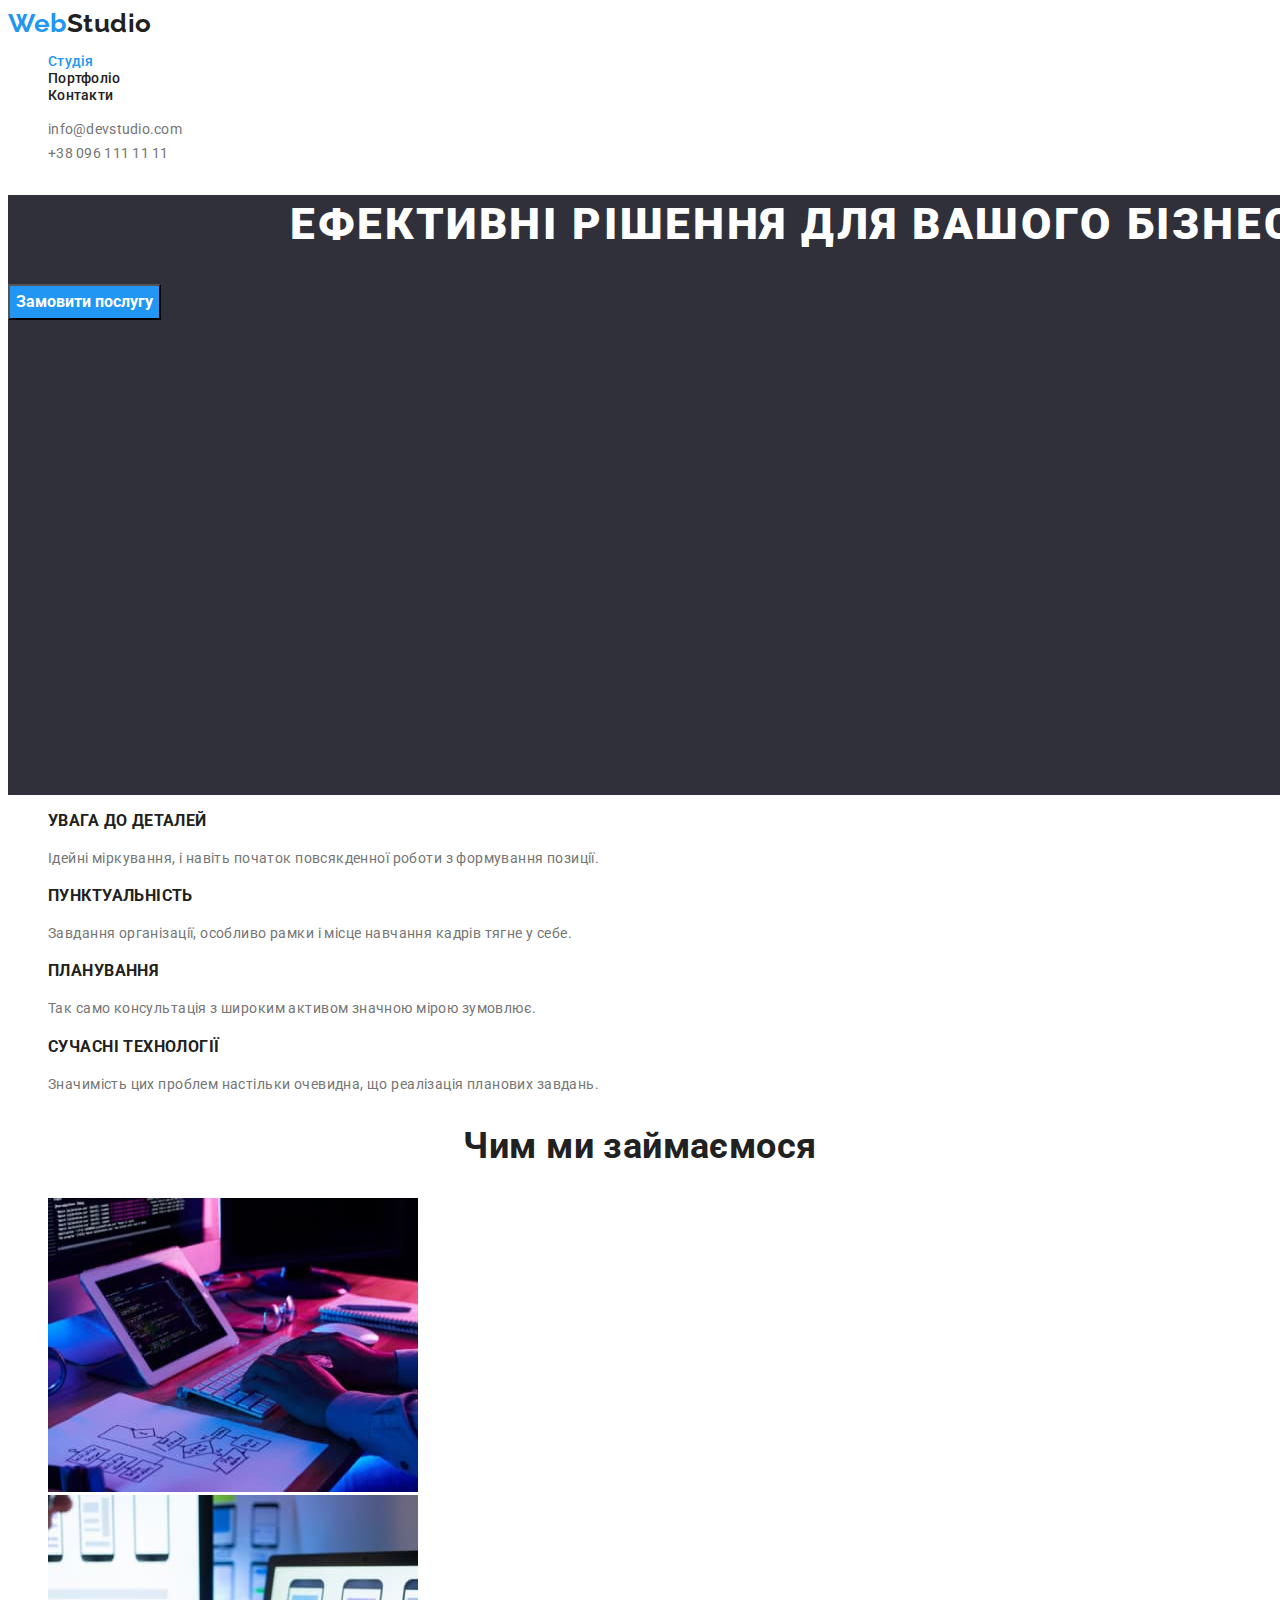
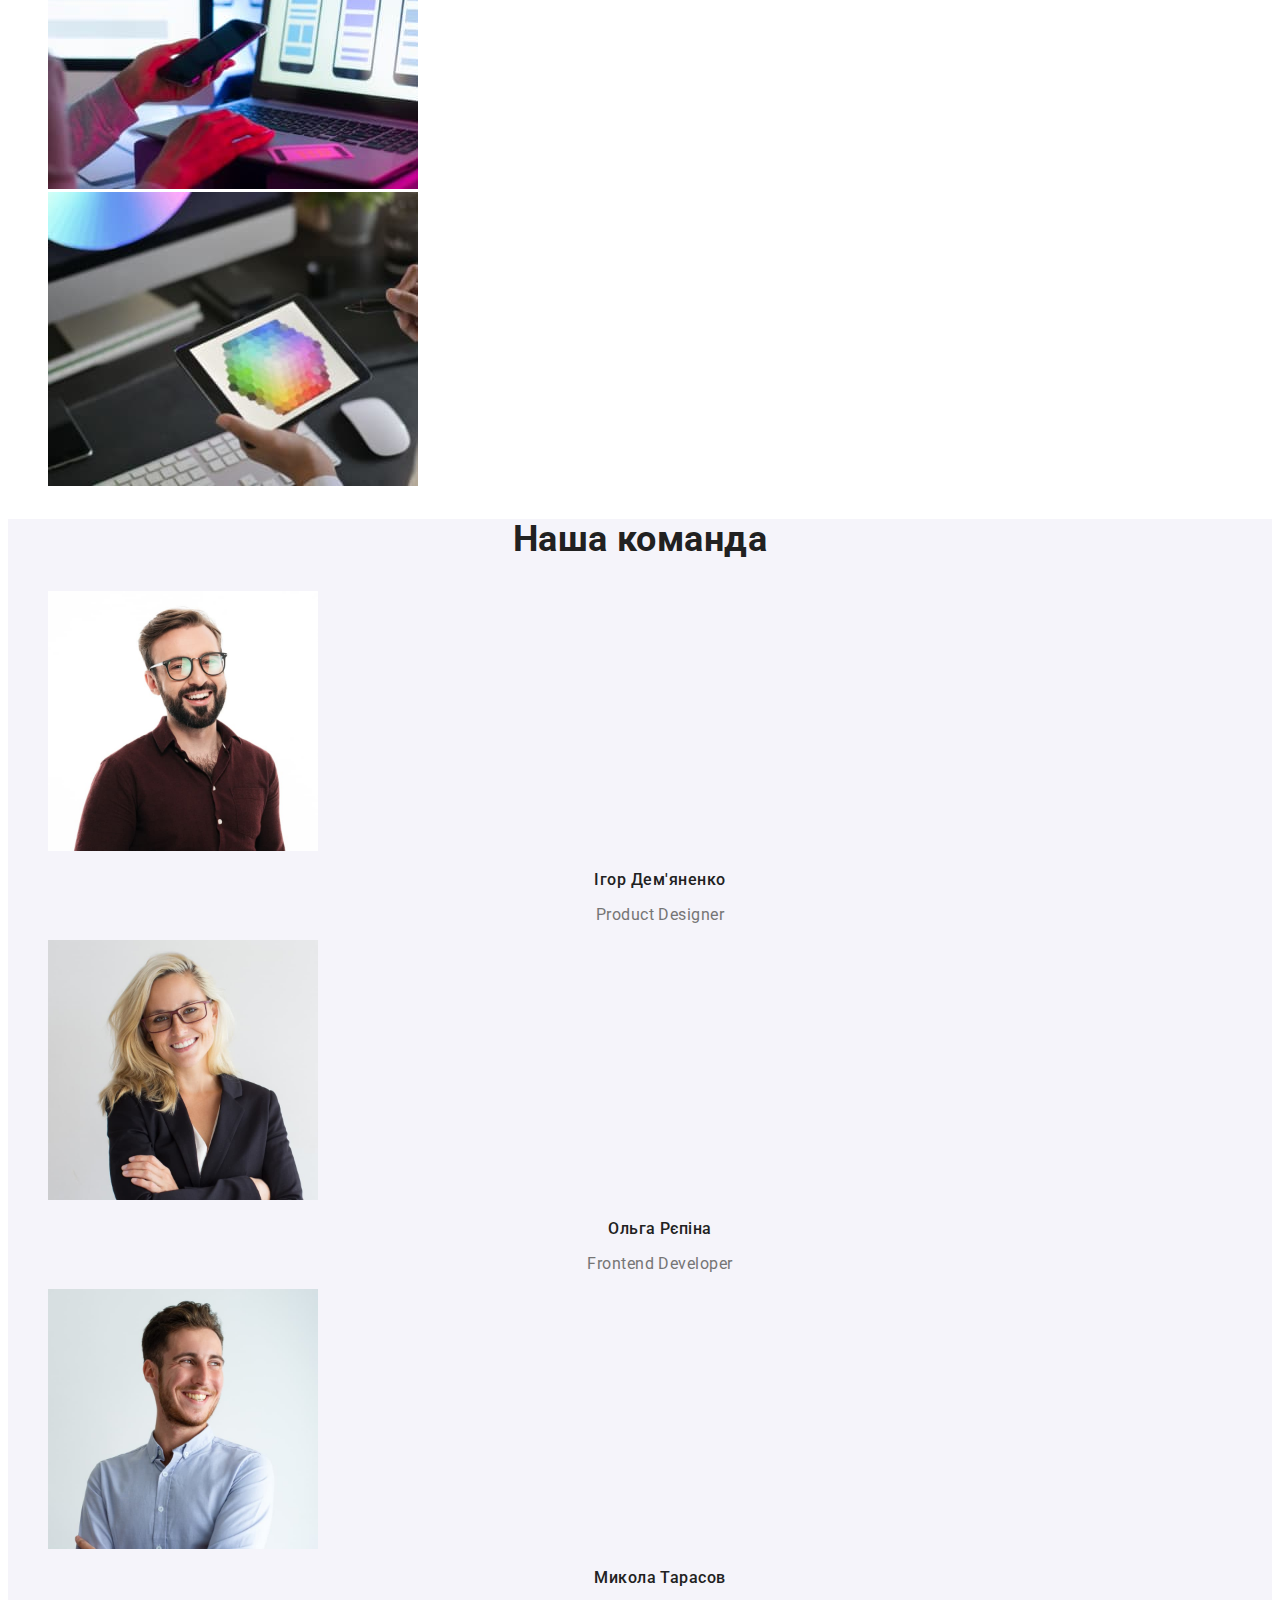
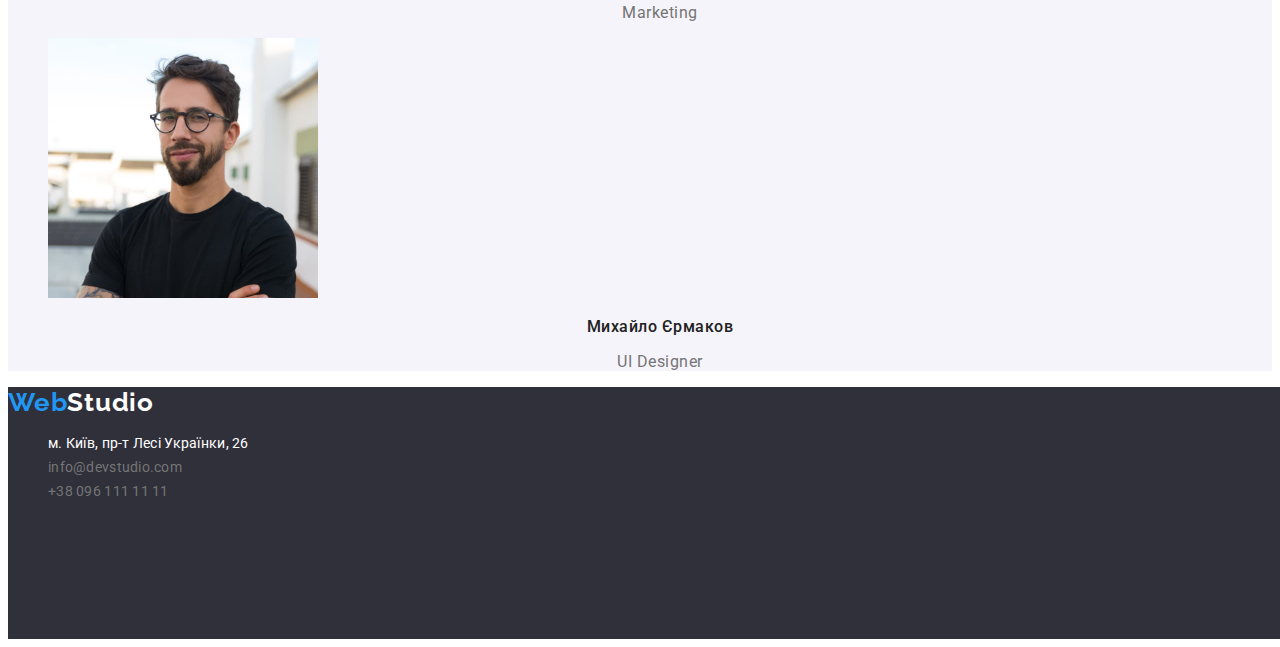
==== index.html @ fdcb99ba "Initial commit" ====
<!DOCTYPE html>
<html lang="uk">
	<head>
		<meta charset="UTF-8" >
		<meta http-equiv="X-UA-Compatible" content="IE=edge">
		<meta name="viewport" content="width=device-width, initial-scale=1.0">
		<link rel="preconnect" href="https://fonts.googleapis.com">
		<link rel="preconnect" href="https://fonts.gstatic.com" crossorigin>
		<link href="https://fonts.googleapis.com/css2?family=Raleway:wght@700&family=Roboto:wght@400;500;700;900&display=swap" rel="stylesheet">
		<title>Web-Studio</title>
		<link rel="stylesheet" href="css/styles.css" >
	</head>
	<body>
		<!--Шапка-->
		<header class="head">
			<a class="logo-head link" href="">
				<span class="web">Web</span>Studio
			</a>
			<nav>
				<ul class="list">
					<li><a class="link current" href="">Студія</a></li>
					<li><a class="link" target="_blank" href="./portfolio.html">Портфоліо</a></li>
					<li><a class="link" href="">Контакти</a></li>
				</ul>
			</nav>
			<ul class="contacts list">
				<li><a class="contact link" href="mailto:info@devstudio.com">info@devstudio.com</a></li>
				<li><a class="contact link" href="tel:+380961111111">+38 096 111 11 11</a></li>
			</ul>
		</header>

		<main>
			<section class="slogan">
				<h1 class="slogan-title">Ефективні рішення для вашого бізнесу</h1>
				<button class="button" type="button">Замовити послугу</button>
			</section>

			<section class="section">
				<h2 hidden>Характеристика нашої роботи</h2>
				<ul class="list">
					<li>
						<h3 class="section-title characteristic">УВАГА ДО ДЕТАЛЕЙ</h3>
						<p class="paragraph">Ідейні міркування, і навіть початок повсякденної роботи з формування позиції.</p>
					</li>
					<li>
						<h3 class="section-title characteristic">ПУНКТУАЛЬНІСТЬ</h3>
						<p class="paragraph">Завдання організації, особливо рамки і місце навчання кадрів тягне у себе.</p>
					</li>
					<li>
						<h3 class="section-title characteristic">ПЛАНУВАННЯ</h3>
						<p class="paragraph">Так само консультація з широким активом значною мірою зумовлює.</p>
					</li>
					<li>
						<h3 class="section-title characteristic">СУЧАСНІ ТЕХНОЛОГІЇ</h3>
						<p class="paragraph">Значимість цих проблем настільки очевидна, що реалізація планових завдань.</p>
					</li>
				</ul>
			</section>

			<section class="section">
				<h2 class="section-title do">Чим ми займаємося</h2>
				<ul class="activity-pic list">
					<li><img src="img/activity1.jpg" alt="algorithm" width="370" height="294"></li>
					<li><img src="img/activity2.jpg" alt="cooperation" width="370" height="294"></li>
					<li><img src="img/activity3.jpg" alt="design" width="370" height="294"></li>
				</ul>
			</section>

			<section class="section comand">
				<h2 class="section-title do">Наша команда</h2>
				<ul class="list">
					<li>
						<img src="./img/team1.jpg" alt="Фото працівника1" width="270" height="260">
						<h3 class="section-title name">Ігор Дем'яненко</h3>
						<p class="work" lang="en">Product Designer</p>
					</li>
					<li>
						<img src="./img/team2.jpg" alt="Фото працівника2" width="270" height="260">
						<h3 class="section-title name">Ольга Рєпіна</h3>
						<p class="work" lang="en">Frontend Developer</p>
					</li>
					<li>
						<img src="./img/team3.jpg" alt="Фото працівника3" width="270" height="260">
						<h3 class="section-title name">Микола Тарасов</h3>
						<p class="work" lang="en">Marketing</p>
					</li>
					<li>
						<img src="./img/team4.jpg" alt="Фото працівника4" width="270" height="260">
						<h3 class="section-title name">Михайло Єрмаков</h3>
						<p class="work" lang="en">UI Designer</p>
					</li>
				</ul>
			</section>
		</main>

		<footer class="footer">
			<a class="footer-logo link" href="">
				<span class="web">Web</span><span class="studio">Studio</span>
			</a>
			<address class="address" >
				<ul class="list">
					<li>
						<a class="maps link" target="_blank" rel="noopener noreferrer" href="https://goo.gl/maps/65PzK32d4VQXNa8F9">
							м. Київ, пр-т Лесі Українки, 26
						</a>
					</li>
					<li><a class="contact link" href="mailto:info@devstudio.com">info@devstudio.com</a></li>
					<li><a class="contact link" href="tel:+380961111111">+38 096 111 11 11</a></li>
				</ul>
			</address>
		</footer>
	</body>
</html>
---- css/styles.css ----
:root {
	--primary-text-color: #757575;
	--title-text-color: #212121;
	--link-color: #2196f3;
	--primary-bg-color: #ffffff;
	--secondary-bg-color: #2f303a;
	--third-bg-color: #f5f4fa;
	--logo-color: #000000;
}

body {
	background: var(-primary-bg-color);
	color: var(--primary-text-color);
	font-family: "Roboto", sans-serif;
	font-size: 14px;
	letter-spacing: 0.03em;

}

.list {
	list-style: none;
}
.link {
	text-decoration: none;
}

/* ----------ШАПКА------------ */
/* Логотип */
.logo-head.link,
.footer-logo.link {font-family: "Raleway";
	font-weight: 700;
	font-size: 26px;
	line-height: 1.19;
}

.logo-head {
	color: var(--logo-color);
}

.web {
	color: var(--link-color);
}

/* Навігація */
.link {
	font-weight: 500;
	line-height: 1.14;
	letter-spacing: 0.02em;
	color: var(--title-text-color);
}

.link:hover,
.link:focus {
	color: var(--link-color);
}
.current {
	color: var(--link-color);
}

/* Контакти */
.contact.link {
	font-weight: 500;
	line-height: 1.14;
	letter-spacing: 0.02em;
	color: var(--primary-text-color);}


.head .contact:hover,
.head .contact:focus {
	color: var(--link-color);
}

/* -------------ТІЛО------------ */
/* Слоган*/

.slogan {
	background-color: var(--secondary-bg-color);
	width: 1600px;
	height: 600px;
}

.slogan-title {
	font-weight: 900;
	font-size: 44px;
	line-height: 1.36;
	text-align: center;
	letter-spacing: 0.06em;
	text-transform: uppercase;
	color: var(--primary-bg-color);
}

.button {
	font-family: "Roboto";
	font-weight: 700;
	font-size: 16px;
	line-height: 1.87;
	color: var(--primary-bg-color);
	background: var(--link-color);
}

/* Характеристика нашої роботи */

.section-title {
	color: var(--title-text-color);
}
.section-title.characteristic {
	line-height: 1.14;
	text-transform: uppercase;
}

.paragraph {
	line-height: 1.71;
}

/* Чим ми займаємося */
.section-title.do {
	font-size: 36px;
	line-height: 1.16;
	text-align: center;
}

/* Наша команда */

.section.comand {
	background-color: var(--third-bg-color);
}

.section-title.name {
	font-weight: 500;
	font-size: 16px;
	line-height: 1.19;
	text-align: center;
	letter-spacing: 0.03em;
}

/* ----------ПІДВАЛ-----------*/

.footer-logo.link {
	font-weight: 700;
	font-size: 26px;
	line-height: 1.19;
	letter-spacing: 0.03em;
}

.studio {
	color: var(--primary-bg-color);
}

.work {
	font-size: 16px;
	line-height: 1.19;
	text-align: center;
	letter-spacing: 0.03em;
}

.footer {
	width: 1600px;
	height: 252px;
	left: 0px;
	top: 2094px;
	background: var(--secondary-bg-color);
}

.maps.link,
.contact.link {
	line-height: 1.71;
	font-style: normal;
	font-weight: normal;
}	

.maps.link {color: var(--primary-bg-color);
}


/*  ----....-----ПОРТФОЛІО-----....-----*/

/* Кнопки*/
.button-list {
	font-family: "Roboto";
	font-weight: 500;
	font-size: 16px;
	line-height: 1.62;
	text-align: center;
	background: var(--third-bg-color);
	color: var(title-text-color);
}

.button-list:focus,
.button-list:hover,
.button-list:active {
	color: var(--primary-bg-color);
	background: var(--link-color);
}

/* Проекти */
.work-name {
	font-size: 18px;
	line-height: 2;
	letter-spacing: 0.06em;
	color: var(--title-text-color);
}

.job {
	font-size: 16px;
	line-height: 1.9;
}
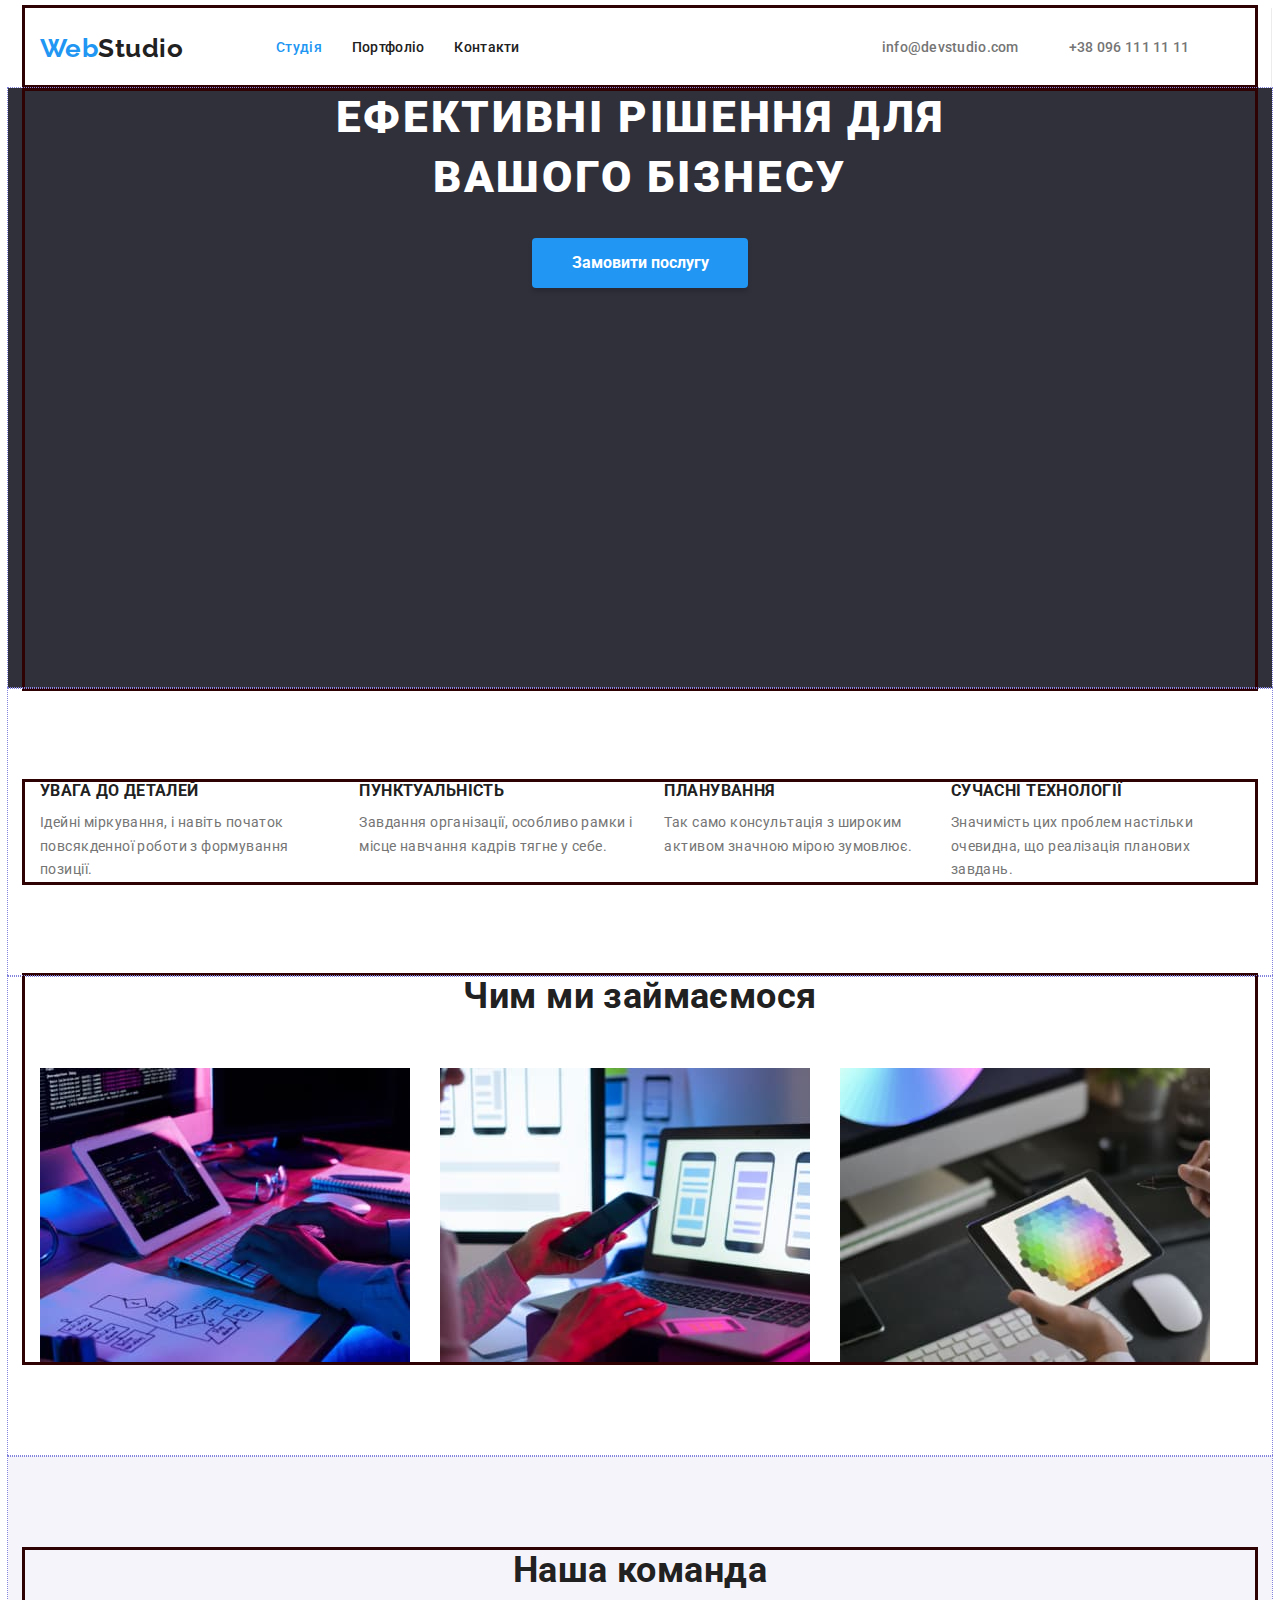
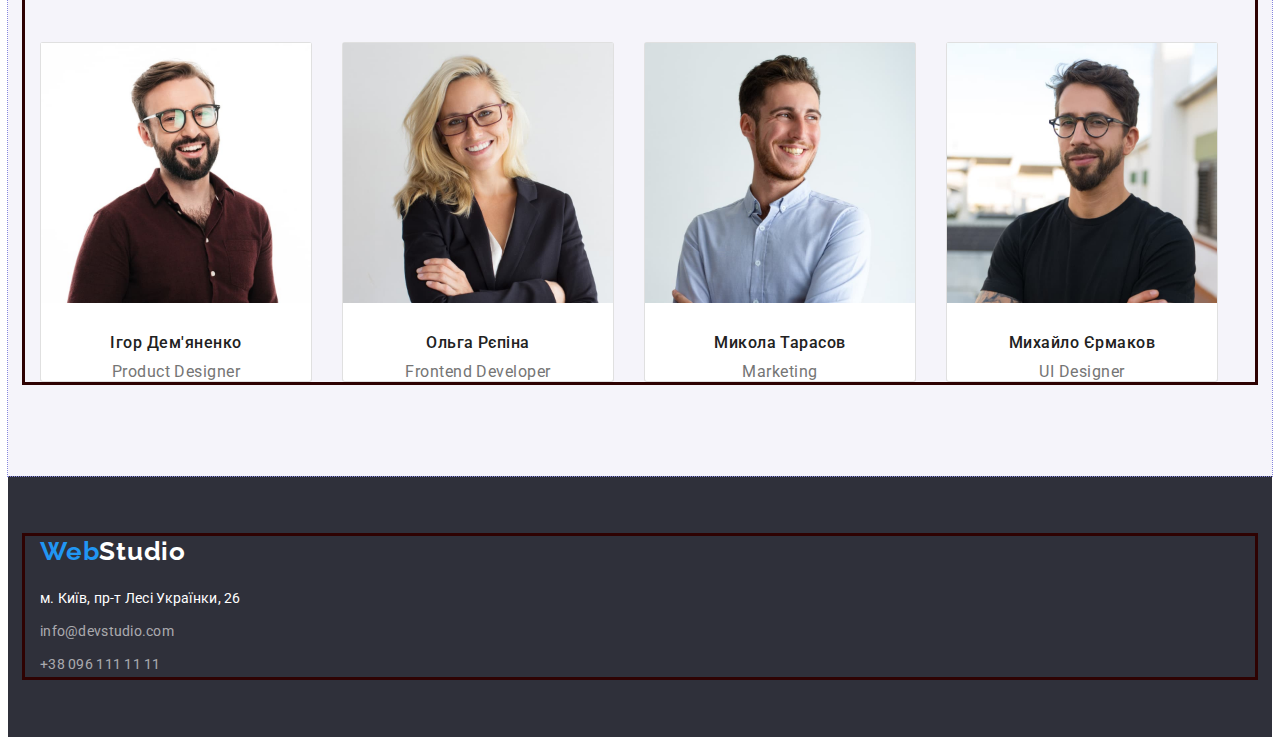
==== commit b6298922: "Портфоліо картинки маржин" ====
--- a/index.html
+++ b/index.html
@@ -7,107 +7,128 @@
 		<link rel="preconnect" href="https://fonts.googleapis.com">
 		<link rel="preconnect" href="https://fonts.gstatic.com" crossorigin>
 		<link href="https://fonts.googleapis.com/css2?family=Raleway:wght@700&family=Roboto:wght@400;500;700;900&display=swap" rel="stylesheet">
+		
+		<!-- Modern-Marmalize -->
+    <link rel="stylesheet" href="https://cdnjs.cloudflare.com/ajax/libs/modern-normalize/1.1.0/modern-normalize.min.css" integrity="sha512-wpPYUAdjBVSE4KJnH1VR1HeZfpl1ub8YT/NKx4PuQ5NmX2tKuGu6U/JRp5y+Y8XG2tV+wKQpNHVUX03MfMFn9Q==" crossorigin="anonymous" referrerpolicy="no-referrer" />
+    <!-- Custom styles -->
+	
+	<link rel="stylesheet" href="css/styles.css" >
 		<title>Web-Studio</title>
-		<link rel="stylesheet" href="css/styles.css" >
+		
 	</head>
 	<body>
 		<!--Шапка-->
+
 		<header class="head">
+				<div class="header-container container"> 
 			<a class="logo-head link" href="">
 				<span class="web">Web</span>Studio
 			</a>
 			<nav>
-				<ul class="list">
+				<ul class="list menu">
 					<li><a class="link current" href="">Студія</a></li>
-					<li><a class="link" target="_blank" href="./portfolio.html">Портфоліо</a></li>
-					<li><a class="link" href="">Контакти</a></li>
+					<li><a class="link link-portfolio" target="_blank" href="./portfolio.html">Портфоліо</a></li>
+					<li><a class="link link-contact" href="">Контакти</a></li>
 				</ul>
 			</nav>
 			<ul class="contacts list">
-				<li><a class="contact link" href="mailto:info@devstudio.com">info@devstudio.com</a></li>
-				<li><a class="contact link" href="tel:+380961111111">+38 096 111 11 11</a></li>
+				<li><a class="contact-header link " href="mailto:info@devstudio.com">info@devstudio.com</a></li>
+				<li><a class="contact-header link" href="tel:+380961111111">+38 096 111 11 11</a></li>
 			</ul>
+				</div>
 		</header>
+	
 
-		<main>
-			<section class="slogan">
+		<main class="main">
+			<section class="section slogan">
+					<div class="container slogan">
 				<h1 class="slogan-title">Ефективні рішення для вашого бізнесу</h1>
-				<button class="button" type="button">Замовити послугу</button>
+				<button class="button btn-service" type="button">Замовити послугу</button>
+				</div>
 			</section>
 
-			<section class="section">
+			<section class="section-character">
+				<div class="container">
 				<h2 hidden>Характеристика нашої роботи</h2>
-				<ul class="list">
-					<li>
+				<ul class="list character">
+					<li class="iten-character" >
 						<h3 class="section-title characteristic">УВАГА ДО ДЕТАЛЕЙ</h3>
 						<p class="paragraph">Ідейні міркування, і навіть початок повсякденної роботи з формування позиції.</p>
 					</li>
-					<li>
+					<li class="iten-character">
 						<h3 class="section-title characteristic">ПУНКТУАЛЬНІСТЬ</h3>
 						<p class="paragraph">Завдання організації, особливо рамки і місце навчання кадрів тягне у себе.</p>
 					</li>
-					<li>
+					<li class="iten-character">
 						<h3 class="section-title characteristic">ПЛАНУВАННЯ</h3>
 						<p class="paragraph">Так само консультація з широким активом значною мірою зумовлює.</p>
 					</li>
-					<li>
+					<li class="iten-character">
 						<h3 class="section-title characteristic">СУЧАСНІ ТЕХНОЛОГІЇ</h3>
 						<p class="paragraph">Значимість цих проблем настільки очевидна, що реалізація планових завдань.</p>
 					</li>
 				</ul>
+				</div>
 			</section>
 
-			<section class="section">
+			<section class="section do">
+				<div class="container">
 				<h2 class="section-title do">Чим ми займаємося</h2>
 				<ul class="activity-pic list">
 					<li><img src="img/activity1.jpg" alt="algorithm" width="370" height="294"></li>
 					<li><img src="img/activity2.jpg" alt="cooperation" width="370" height="294"></li>
 					<li><img src="img/activity3.jpg" alt="design" width="370" height="294"></li>
 				</ul>
+					</div>
 			</section>
 
 			<section class="section comand">
+				<div class="container">
 				<h2 class="section-title do">Наша команда</h2>
-				<ul class="list">
-					<li>
-						<img src="./img/team1.jpg" alt="Фото працівника1" width="270" height="260">
+				<ul class="list list-comand">
+					<li class="comand-item">
+						<img class="item-img" src="./img/team1.jpg" alt="Фото працівника1" width="270" height="260">
 						<h3 class="section-title name">Ігор Дем'яненко</h3>
 						<p class="work" lang="en">Product Designer</p>
 					</li>
-					<li>
-						<img src="./img/team2.jpg" alt="Фото працівника2" width="270" height="260">
+					<li class="comand-item">
+						<img class="item-img" src="./img/team2.jpg" alt="Фото працівника2" width="270" height="260">
 						<h3 class="section-title name">Ольга Рєпіна</h3>
 						<p class="work" lang="en">Frontend Developer</p>
 					</li>
-					<li>
-						<img src="./img/team3.jpg" alt="Фото працівника3" width="270" height="260">
+					<li class="comand-item">
+						<img class="item-img" src="./img/team3.jpg" alt="Фото працівника3" width="270" height="260">
 						<h3 class="section-title name">Микола Тарасов</h3>
 						<p class="work" lang="en">Marketing</p>
 					</li>
-					<li>
-						<img src="./img/team4.jpg" alt="Фото працівника4" width="270" height="260">
+					<li class="comand-item">
+						<img class="item-img" src="./img/team4.jpg" alt="Фото працівника4" width="270" height="260">
 						<h3 class="section-title name">Михайло Єрмаков</h3>
 						<p class="work" lang="en">UI Designer</p>
 					</li>
 				</ul>
+				</div>
 			</section>
 		</main>
 
-		<footer class="footer">
+		
+		<footer class="footer-section">
+				<div class="container container-footer">
 			<a class="footer-logo link" href="">
 				<span class="web">Web</span><span class="studio">Studio</span>
 			</a>
 			<address class="address" >
-				<ul class="list">
+				<ul class="list list-footer">
 					<li>
 						<a class="maps link" target="_blank" rel="noopener noreferrer" href="https://goo.gl/maps/65PzK32d4VQXNa8F9">
 							м. Київ, пр-т Лесі Українки, 26
 						</a>
 					</li>
-					<li><a class="contact link" href="mailto:info@devstudio.com">info@devstudio.com</a></li>
-					<li><a class="contact link" href="tel:+380961111111">+38 096 111 11 11</a></li>
+					<li><a class="contact-footer link marg" href="mailto:info@devstudio.com">info@devstudio.com</a></li>
+					<li><a class="contact-footer link" href="tel:+380961111111">+38 096 111 11 11</a></li>
 				</ul>
 			</address>
+			</div>
 		</footer>
 	</body>
 </html>
--- a/css/styles.css
+++ b/css/styles.css
@@ -1,3 +1,9 @@
+/* html{box-sizing: border-box;}
+
+*,
+*::before,
+*::after{box-sizing:inherit;} */
+
 :root {
 	--primary-text-color: #757575;
 	--title-text-color: #212121;
@@ -14,20 +20,69 @@
 	font-family: "Roboto", sans-serif;
 	font-size: 14px;
 	letter-spacing: 0.03em;
-
-}
+}
+
+
+/* -----RESET----- */
 
 .list {
 	list-style: none;
-}
+	margin: 0;
+	padding: 0;
+}
+
+h1,
+h2,
+h3,
+h4,
+h5,
+h6,
+p {
+	margin: 0;
+}
+
 .link {
 	text-decoration: none;
 }
 
+img {
+	display: block;
+	max-width: 100%;
+	height: auto;
+}
+
+
+.container-footer,
+.container {
+	width: 1200px;
+	padding-left: 15px;
+	padding-right: 15px;
+	margin: 0;
+	margin-left: auto;
+	margin-right: auto;
+	outline: 3px solid rgb(46, 2, 2);
+}
+
+.section,
+.section-character {
+	outline: 1px dotted rgb(132, 132, 221);
+}
+
+.list {
+	display: flex;
+}
+
 /* ----------ШАПКА------------ */
+.header-container{display: flex;
+align-items: center;}
+
+
 /* Логотип */
+.logo-head.link{margin-right: 93px;}
+
 .logo-head.link,
-.footer-logo.link {font-family: "Raleway";
+.footer-logo.link {
+	font-family: "Raleway";
 	font-weight: 700;
 	font-size: 26px;
 	line-height: 1.19;
@@ -57,16 +112,39 @@
 	color: var(--link-color);
 }
 
+/* МЕНЮ */
+/* .list.menu {
+	justify-content: space-between;
+} */
+
+.list.menu{align-items: center;
+gap: 30px;}
+
+.link-studio,
+.link-contact,
+.link.current,
+.link-portfolio,
+.contact-header
+{display: block;
+padding-top: 32px;
+padding-bottom: 32px;
+}
+
 /* Контакти */
-.contact.link {
+
+.contacts.list{	margin-left:auto;} 
+
+.contact-header:first-child{margin-right: 50px;}
+
+.contact-header {
 	font-weight: 500;
 	line-height: 1.14;
 	letter-spacing: 0.02em;
-	color: var(--primary-text-color);}
-
-
-.head .contact:hover,
-.head .contact:focus {
+	color: var(--primary-text-color);
+}
+
+.contact:hover,
+.contact:focus {
 	color: var(--link-color);
 }
 
@@ -75,11 +153,27 @@
 
 .slogan {
 	background-color: var(--secondary-bg-color);
-	width: 1600px;
+	/* width: 1600px; */
 	height: 600px;
 }
 
+
+/* НЕ МОЖУ ВІДЦЕНТРУВАТИ СЛОГАН */
+/* .section.slogan{
+	display: block;
+	display: flex;
+	align-items:center;} */
+
+/* .container.slogan{
+	display: flex;
+	align-items:center;
+} */
+
+/* .container.slogan{margin-top: auto;
+margin-bottom: auto;}    не  працює */
+
 .slogan-title {
+	width: 696px;
 	font-weight: 900;
 	font-size: 44px;
 	line-height: 1.36;
@@ -87,15 +181,28 @@
 	letter-spacing: 0.06em;
 	text-transform: uppercase;
 	color: var(--primary-bg-color);
+	margin: auto;
+	margin-bottom: 30px;
 }
 
 .button {
 	font-family: "Roboto";
+	font-size: 16px;
+	border: 0px;
+	border-radius: 4px;
+}
+
+.btn-service {
+	min-width: 216px;
+	min-height: 50px;
+	padding: 10px 32px;
 	font-weight: 700;
-	font-size: 16px;
 	line-height: 1.87;
 	color: var(--primary-bg-color);
 	background: var(--link-color);
+	box-shadow: 0px 4px 4px rgba(0, 0, 0, 0.15);
+	display: block;
+	margin: auto;
 }
 
 /* Характеристика нашої роботи */
@@ -103,26 +210,65 @@
 .section-title {
 	color: var(--title-text-color);
 }
+
 .section-title.characteristic {
 	line-height: 1.14;
 	text-transform: uppercase;
 }
 
+.iten-character:not(:last-child){margin-right: 30px;}
+
 .paragraph {
 	line-height: 1.71;
 }
 
+.section-character {
+	padding-top: 94px;
+	padding-bottom: 94px;
+}
+
 /* Чим ми займаємося */
+
+.activity-pic.list,
+.list-comand
+{gap: 30px;}
+
+.section.do {
+	padding-bottom: 94px;
+}
+
 .section-title.do {
 	font-size: 36px;
 	line-height: 1.16;
 	text-align: center;
+	padding-bottom: 50px;
+}
+.section-title.characteristic,
+.section-title.name {
+	margin-bottom: 10px;
 }
 
 /* Наша команда */
+/* .comand-border{
+	border-radius: 3px ;
+
+	Radius: 3px
+Offset: 0px, 1px
+rgba(0, 0, 0, 0.12) } */
+
+.comand-item{background-color:var(--primary-bg-color);
+	border: 1px solid rgba(0, 0, 0, 0.12);
+	border-radius: 3px ;
+}
+
+
+
+.item-img{margin-bottom: 30px;}
 
 .section.comand {
 	background-color: var(--third-bg-color);
+	padding-top: 94px;
+	padding-bottom: 94px;
 }
 
 .section-title.name {
@@ -135,11 +281,20 @@
 
 /* ----------ПІДВАЛ-----------*/
 
+
+/* щоб тел  та адрес стали олин під одним */
+
+.list-footer{display: inline; 
+}
+
+
 .footer-logo.link {
+	display: block;
 	font-weight: 700;
 	font-size: 26px;
 	line-height: 1.19;
 	letter-spacing: 0.03em;
+	margin-bottom: 20px;
 }
 
 .studio {
@@ -153,51 +308,126 @@
 	letter-spacing: 0.03em;
 }
 
-.footer {
-	width: 1600px;
-	height: 252px;
-	left: 0px;
-	top: 2094px;
+.footer-section {
+	/* width: 1600px; */
+	/* left: 0px;
+	top: 2094px; */
 	background: var(--secondary-bg-color);
+	padding-top: 60px;
+	padding-bottom: 60px;
 }
 
 .maps.link,
-.contact.link {
+.contact-footer{
+display: block;
 	line-height: 1.71;
+	font-weight: normal;
 	font-style: normal;
-	font-weight: normal;
-}	
-
-.maps.link {color: var(--primary-bg-color);
-}
+}
+
+.maps.link {
+			color: var(--primary-bg-color);}
+
+/* .list-footer {color:var(--primary-text-color);} */
+
+.contact-footer.link{color:rgba(255, 255, 255, 0.6);}
+
+.contact-footer.link:hover,
+.contact-footer.link:focus,
+.maps.link:hover,
+.maps.link:focus{
+	color: var(--link-color);
+}
+
+.maps.link,
+.contact-footer.link.marg{margin-bottom: 9px;}
+
+
 
 
 /*  ----....-----ПОРТФОЛІО-----....-----*/
 
+.head{
+border-right: 1px solid #ECECEC;
+}
+
+.list.projects {
+	margin-right: 0;
+} 
+
+
 /* Кнопки*/
-.button-list {
-	font-family: "Roboto";
+.btn-list {
+	padding: 6px 22px; 
 	font-weight: 500;
-	font-size: 16px;
 	line-height: 1.62;
-	text-align: center;
 	background: var(--third-bg-color);
 	color: var(title-text-color);
 }
 
-.button-list:focus,
-.button-list:hover,
-.button-list:active {
+.btn-list:first-child {
+	padding-left: 25px;
+	padding-right: 25px;
+}
+
+.btn-list:focus,
+.btn-list:hover,
+.btn-list:active {
 	color: var(--primary-bg-color);
 	background: var(--link-color);
 }
 
-/* Проекти */
+.products.list{
+	gap: 8px;
+justify-content: center;
+margin-bottom: 50px;
+}
+
+/* --------ПРОЕКТИ------- */
+/* хочу проекти поставити по 3 картинки в три рядки */
+/* 
+.header-container,
+.container-footer,
+.container-portfolio{
+margin-left: auto;
+margin-right: auto; */
+
+/*.img-project{margin-right: 0;
+ padding-right: 0;} */
+
+
+
+.list.projects {
+	display: block;
+	display: flex ;
+	flex-wrap: wrap;
+	gap: 30px;}
+
+	
+.project-item{flex-basis: calc((100%-30px * 2) / 3);} 
+
+/*  НЕ   ПРАЦЮЄ  к-ць елементів в рядок працює */
+
+/* img.img-project,
+.list.projects,
+.project-item{
+	margin-right: 0;
+	padding-right: 0; }*/
+
+
+
+
+.img-project{margin-bottom: 20px;
+padding-right: 0; 
+}
+
+
 .work-name {
 	font-size: 18px;
 	line-height: 2;
 	letter-spacing: 0.06em;
 	color: var(--title-text-color);
+	margin-bottom: 4px;
 }
 
 .job {
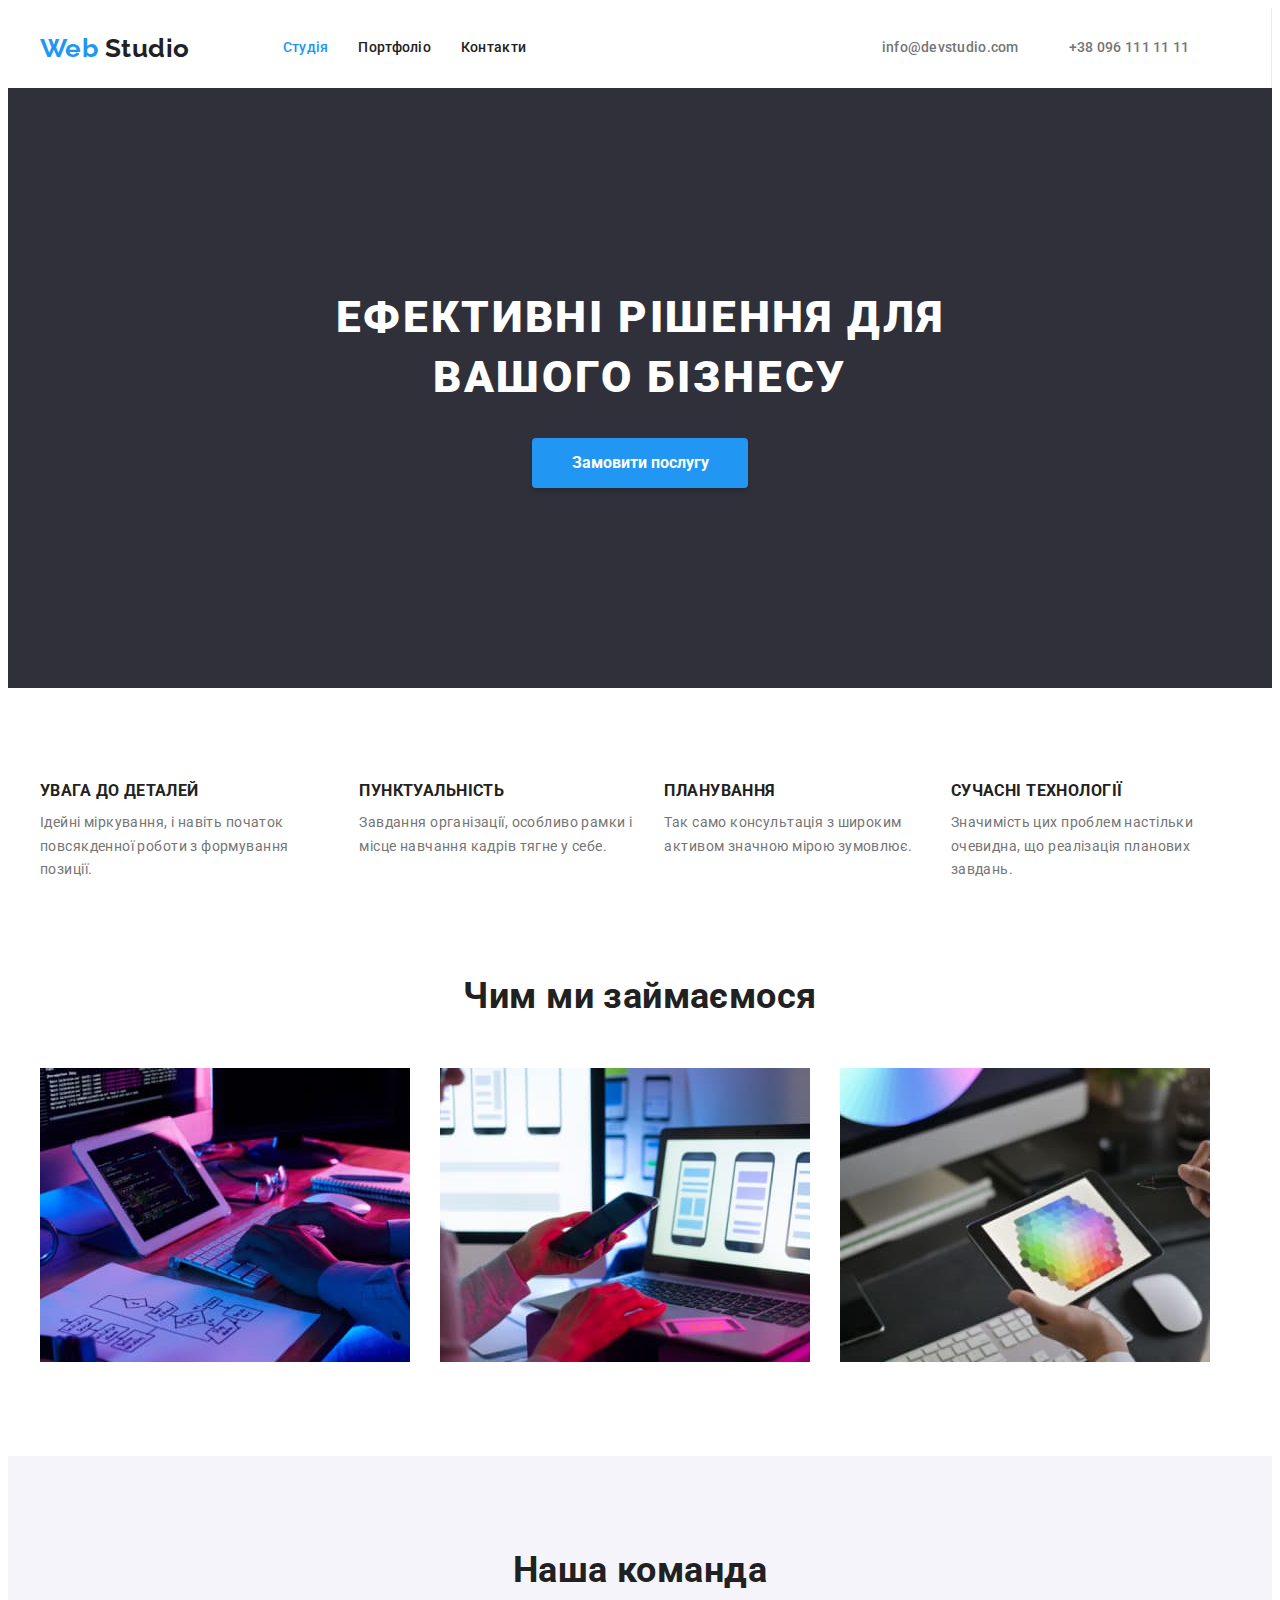
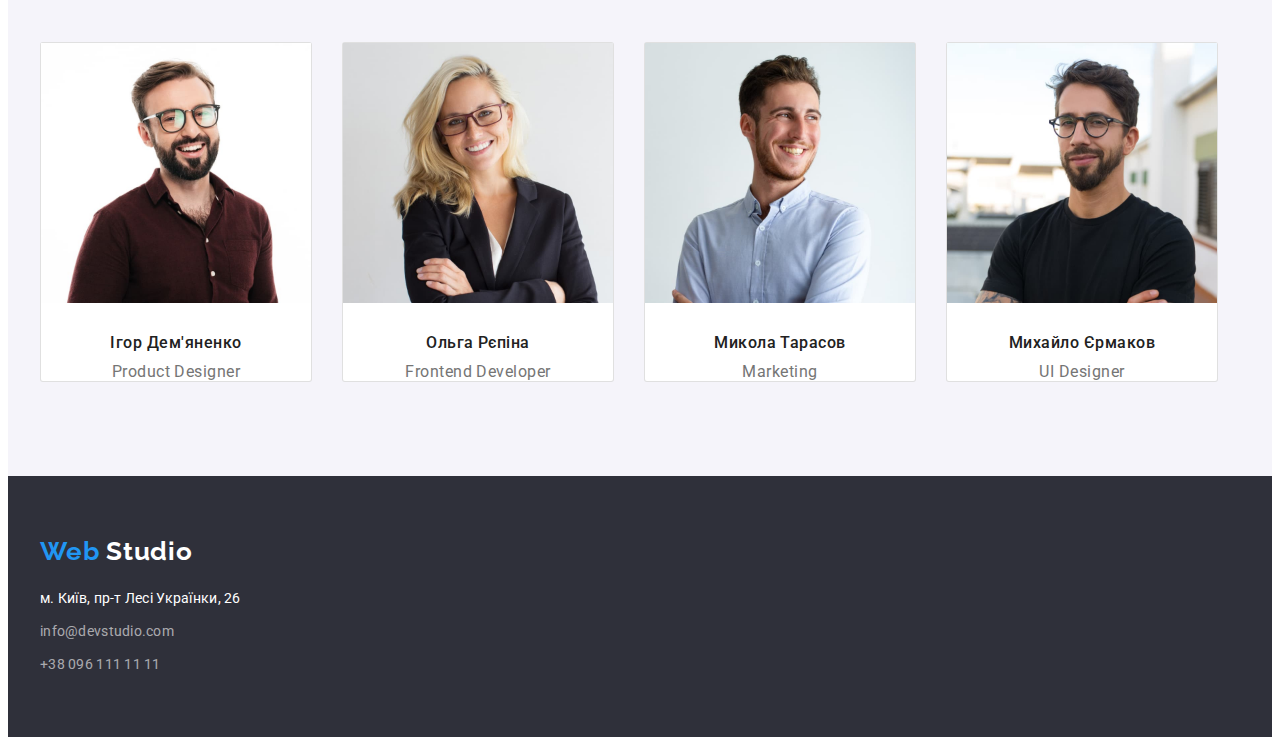
==== commit b4fe4012: "Перша здача д/з3" ====
--- a/index.html
+++ b/index.html
@@ -2,132 +2,141 @@
 <html lang="uk">
 	<head>
 		<meta charset="UTF-8" >
-		<meta http-equiv="X-UA-Compatible" content="IE=edge">
-		<meta name="viewport" content="width=device-width, initial-scale=1.0">
-		<link rel="preconnect" href="https://fonts.googleapis.com">
-		<link rel="preconnect" href="https://fonts.gstatic.com" crossorigin>
-		<link href="https://fonts.googleapis.com/css2?family=Raleway:wght@700&family=Roboto:wght@400;500;700;900&display=swap" rel="stylesheet">
-		
+		<meta http-equiv="X-UA-Compatible" content="IE=edge" >
+		<meta name="viewport" content="width=device-width, initial-scale=1.0" >
+		<link rel="preconnect" href="https://fonts.googleapis.com" >
+		<link rel="preconnect" href="https://fonts.gstatic.com" crossorigin >
+		<link
+			href="https://fonts.googleapis.com/css2?family=Raleway:wght@700&family=Roboto:wght@400;500;700;900&display=swap"
+			rel="stylesheet">
+
 		<!-- Modern-Marmalize -->
-    <link rel="stylesheet" href="https://cdnjs.cloudflare.com/ajax/libs/modern-normalize/1.1.0/modern-normalize.min.css" integrity="sha512-wpPYUAdjBVSE4KJnH1VR1HeZfpl1ub8YT/NKx4PuQ5NmX2tKuGu6U/JRp5y+Y8XG2tV+wKQpNHVUX03MfMFn9Q==" crossorigin="anonymous" referrerpolicy="no-referrer" />
-    <!-- Custom styles -->
-	
-	<link rel="stylesheet" href="css/styles.css" >
+		<link
+			rel="stylesheet"
+			href="https://cdnjs.cloudflare.com/ajax/libs/modern-normalize/1.1.0/modern-normalize.min.css"
+			integrity="sha512-wpPYUAdjBVSE4KJnH1VR1HeZfpl1ub8YT/NKx4PuQ5NmX2tKuGu6U/JRp5y+Y8XG2tV+wKQpNHVUX03MfMFn9Q=="
+			crossorigin="anonymous"
+			referrerpolicy="no-referrer">
+		<!-- Custom styles -->
+
+		<link rel="stylesheet" href="css/styles.css">
 		<title>Web-Studio</title>
-		
 	</head>
 	<body>
-		<!--Шапка-->
 
 		<header class="head">
-				<div class="header-container container"> 
-			<a class="logo-head link" href="">
-				<span class="web">Web</span>Studio
-			</a>
-			<nav>
-				<ul class="list menu">
-					<li><a class="link current" href="">Студія</a></li>
-					<li><a class="link link-portfolio" target="_blank" href="./portfolio.html">Портфоліо</a></li>
-					<li><a class="link link-contact" href="">Контакти</a></li>
+			<div class="header-container container">
+				<a class="logo-head link" href="">
+					<span class="web">Web</span>
+					Studio
+				</a>
+				<nav>
+					<ul class="list menu">
+						<li><a class="link current" href="">Студія</a></li>
+						<li><a class="link link-portfolio" target="_blank" href="./portfolio.html">Портфоліо</a></li>
+						<li><a class="link link-contact" href="">Контакти</a></li>
+					</ul>
+				</nav>
+				<ul class="contacts list">
+					<li><a class="contact-header link" href="mailto:info@devstudio.com">info@devstudio.com</a></li>
+					<li><a class="contact-header link" href="tel:+380961111111">+38 096 111 11 11</a></li>
 				</ul>
-			</nav>
-			<ul class="contacts list">
-				<li><a class="contact-header link " href="mailto:info@devstudio.com">info@devstudio.com</a></li>
-				<li><a class="contact-header link" href="tel:+380961111111">+38 096 111 11 11</a></li>
-			</ul>
-				</div>
+			</div>
 		</header>
-	
 
 		<main class="main">
 			<section class="section slogan">
-					<div class="container slogan">
-				<h1 class="slogan-title">Ефективні рішення для вашого бізнесу</h1>
-				<button class="button btn-service" type="button">Замовити послугу</button>
+				<div class="container slogan">
+					<h1 class="slogan-title">Ефективні рішення для вашого бізнесу</h1>
+					<button class="button btn-service" type="button">Замовити послугу</button>
 				</div>
 			</section>
 
 			<section class="section-character">
 				<div class="container">
-				<h2 hidden>Характеристика нашої роботи</h2>
-				<ul class="list character">
-					<li class="iten-character" >
-						<h3 class="section-title characteristic">УВАГА ДО ДЕТАЛЕЙ</h3>
-						<p class="paragraph">Ідейні міркування, і навіть початок повсякденної роботи з формування позиції.</p>
-					</li>
-					<li class="iten-character">
-						<h3 class="section-title characteristic">ПУНКТУАЛЬНІСТЬ</h3>
-						<p class="paragraph">Завдання організації, особливо рамки і місце навчання кадрів тягне у себе.</p>
-					</li>
-					<li class="iten-character">
-						<h3 class="section-title characteristic">ПЛАНУВАННЯ</h3>
-						<p class="paragraph">Так само консультація з широким активом значною мірою зумовлює.</p>
-					</li>
-					<li class="iten-character">
-						<h3 class="section-title characteristic">СУЧАСНІ ТЕХНОЛОГІЇ</h3>
-						<p class="paragraph">Значимість цих проблем настільки очевидна, що реалізація планових завдань.</p>
-					</li>
-				</ul>
+					<h2 hidden>Характеристика нашої роботи</h2>
+					<ul class="list character">
+						<li class="iten-character">
+							<h3 class="section-title characteristic">УВАГА ДО ДЕТАЛЕЙ</h3>
+							<p class="paragraph">Ідейні міркування, і навіть початок повсякденної роботи з формування позиції.</p>
+						</li>
+						<li class="iten-character">
+							<h3 class="section-title characteristic">ПУНКТУАЛЬНІСТЬ</h3>
+							<p class="paragraph">Завдання організації, особливо рамки і місце навчання кадрів тягне у себе.</p>
+						</li>
+						<li class="iten-character">
+							<h3 class="section-title characteristic">ПЛАНУВАННЯ</h3>
+							<p class="paragraph">Так само консультація з широким активом значною мірою зумовлює.</p>
+						</li>
+						<li class="iten-character">
+							<h3 class="section-title characteristic">СУЧАСНІ ТЕХНОЛОГІЇ</h3>
+							<p class="paragraph">Значимість цих проблем настільки очевидна, що реалізація планових завдань.</p>
+						</li>
+					</ul>
 				</div>
 			</section>
 
 			<section class="section do">
 				<div class="container">
-				<h2 class="section-title do">Чим ми займаємося</h2>
-				<ul class="activity-pic list">
-					<li><img src="img/activity1.jpg" alt="algorithm" width="370" height="294"></li>
-					<li><img src="img/activity2.jpg" alt="cooperation" width="370" height="294"></li>
-					<li><img src="img/activity3.jpg" alt="design" width="370" height="294"></li>
-				</ul>
-					</div>
+					<h2 class="section-title do">Чим ми займаємося</h2>
+					<ul class="activity-pic list">
+						<li><img src="img/activity1.jpg" alt="algorithm" width="370" height="294" ></li>
+						<li><img src="img/activity2.jpg" alt="cooperation" width="370" height="294" ></li>
+						<li><img src="img/activity3.jpg" alt="design" width="370" height="294" ></li>
+					</ul>
+				</div>
 			</section>
 
 			<section class="section comand">
 				<div class="container">
-				<h2 class="section-title do">Наша команда</h2>
-				<ul class="list list-comand">
-					<li class="comand-item">
-						<img class="item-img" src="./img/team1.jpg" alt="Фото працівника1" width="270" height="260">
-						<h3 class="section-title name">Ігор Дем'яненко</h3>
-						<p class="work" lang="en">Product Designer</p>
-					</li>
-					<li class="comand-item">
-						<img class="item-img" src="./img/team2.jpg" alt="Фото працівника2" width="270" height="260">
-						<h3 class="section-title name">Ольга Рєпіна</h3>
-						<p class="work" lang="en">Frontend Developer</p>
-					</li>
-					<li class="comand-item">
-						<img class="item-img" src="./img/team3.jpg" alt="Фото працівника3" width="270" height="260">
-						<h3 class="section-title name">Микола Тарасов</h3>
-						<p class="work" lang="en">Marketing</p>
-					</li>
-					<li class="comand-item">
-						<img class="item-img" src="./img/team4.jpg" alt="Фото працівника4" width="270" height="260">
-						<h3 class="section-title name">Михайло Єрмаков</h3>
-						<p class="work" lang="en">UI Designer</p>
-					</li>
-				</ul>
+					<h2 class="section-title do">Наша команда</h2>
+					<ul class="list list-comand">
+						<li class="comand-item">
+							<img class="item-img" src="./img/team1.jpg" alt="Фото працівника1" width="270" height="260">
+							<h3 class="section-title name">Ігор Дем'яненко</h3>
+							<p class="work" lang="en">Product Designer</p>
+						</li>
+						<li class="comand-item">
+							<img class="item-img" src="./img/team2.jpg" alt="Фото працівника2" width="270" height="260">
+							<h3 class="section-title name">Ольга Рєпіна</h3>
+							<p class="work" lang="en">Frontend Developer</p>
+						</li>
+						<li class="comand-item">
+							<img class="item-img" src="./img/team3.jpg" alt="Фото працівника3" width="270" height="260">
+							<h3 class="section-title name">Микола Тарасов</h3>
+							<p class="work" lang="en">Marketing</p>
+						</li>
+						<li class="comand-item">
+							<img class="item-img" src="./img/team4.jpg" alt="Фото працівника4" width="270" height="260">
+							<h3 class="section-title name">Михайло Єрмаков</h3>
+							<p class="work" lang="en">UI Designer</p>
+						</li>
+					</ul>
 				</div>
 			</section>
 		</main>
 
-		
 		<footer class="footer-section">
-				<div class="container container-footer">
-			<a class="footer-logo link" href="">
-				<span class="web">Web</span><span class="studio">Studio</span>
-			</a>
-			<address class="address" >
-				<ul class="list list-footer">
-					<li>
-						<a class="maps link" target="_blank" rel="noopener noreferrer" href="https://goo.gl/maps/65PzK32d4VQXNa8F9">
-							м. Київ, пр-т Лесі Українки, 26
-						</a>
-					</li>
-					<li><a class="contact-footer link marg" href="mailto:info@devstudio.com">info@devstudio.com</a></li>
-					<li><a class="contact-footer link" href="tel:+380961111111">+38 096 111 11 11</a></li>
-				</ul>
-			</address>
+			<div class="container container-footer">
+				<a class="footer-logo link" href="">
+					<span class="web">Web</span>
+					<span class="studio">Studio</span>
+				</a>
+				<address class="address">
+					<ul class="list list-footer">
+						<li>
+							<a
+								class="maps link"
+								target="_blank"
+								rel="noopener noreferrer"
+								href="https://goo.gl/maps/65PzK32d4VQXNa8F9">
+								м. Київ, пр-т Лесі Українки, 26
+							</a>
+						</li>
+						<li><a class="contact-footer link marg" href="mailto:info@devstudio.com">info@devstudio.com</a></li>
+						<li><a class="contact-footer link" href="tel:+380961111111">+38 096 111 11 11</a></li>
+					</ul>
+				</address>
 			</div>
 		</footer>
 	</body>
--- a/css/styles.css
+++ b/css/styles.css
@@ -1,9 +1,3 @@
-/* html{box-sizing: border-box;}
-
-*,
-*::before,
-*::after{box-sizing:inherit;} */
-
 :root {
 	--primary-text-color: #757575;
 	--title-text-color: #212121;
@@ -22,7 +16,6 @@
 	letter-spacing: 0.03em;
 }
 
-
 /* -----RESET----- */
 
 .list {
@@ -51,7 +44,6 @@
 	height: auto;
 }
 
-
 .container-footer,
 .container {
 	width: 1200px;
@@ -60,25 +52,30 @@
 	margin: 0;
 	margin-left: auto;
 	margin-right: auto;
-	outline: 3px solid rgb(46, 2, 2);
-}
-
-.section,
+	/* outline: 3px solid rgb(46, 2, 2); */
+}
+
+/* .section,
 .section-character {
 	outline: 1px dotted rgb(132, 132, 221);
-}
+} */
 
 .list {
 	display: flex;
 }
 
-/* ----------ШАПКА------------ */
-.header-container{display: flex;
-align-items: center;}
-
+
+/*  ----....-----СТУДІЯ-----....-----*/
+
+.header-container {
+	display: flex;
+	align-items: center;
+}
 
 /* Логотип */
-.logo-head.link{margin-right: 93px;}
+.logo-head.link {
+	margin-right: 93px;
+}
 
 .logo-head.link,
 .footer-logo.link {
@@ -112,29 +109,32 @@
 	color: var(--link-color);
 }
 
-/* МЕНЮ */
-/* .list.menu {
-	justify-content: space-between;
-} */
-
-.list.menu{align-items: center;
-gap: 30px;}
+/* Меню */
+
+.list.menu {
+	align-items: center;
+	gap: 30px;
+}
 
 .link-studio,
 .link-contact,
 .link.current,
 .link-portfolio,
-.contact-header
-{display: block;
-padding-top: 32px;
-padding-bottom: 32px;
+.contact-header {
+	display: block;
+	padding-top: 32px;
+	padding-bottom: 32px;
 }
 
 /* Контакти */
 
-.contacts.list{	margin-left:auto;} 
-
-.contact-header:first-child{margin-right: 50px;}
+.contacts.list {
+	margin-left: auto;
+}
+
+.contact-header:first-child {
+	margin-right: 50px;
+}
 
 .contact-header {
 	font-weight: 500;
@@ -149,28 +149,12 @@
 }
 
 /* -------------ТІЛО------------ */
-/* Слоган*/
 
 .slogan {
 	background-color: var(--secondary-bg-color);
 	/* width: 1600px; */
 	height: 600px;
 }
-
-
-/* НЕ МОЖУ ВІДЦЕНТРУВАТИ СЛОГАН */
-/* .section.slogan{
-	display: block;
-	display: flex;
-	align-items:center;} */
-
-/* .container.slogan{
-	display: flex;
-	align-items:center;
-} */
-
-/* .container.slogan{margin-top: auto;
-margin-bottom: auto;}    не  працює */
 
 .slogan-title {
 	width: 696px;
@@ -180,9 +164,10 @@
 	text-align: center;
 	letter-spacing: 0.06em;
 	text-transform: uppercase;
-	color: var(--primary-bg-color);
 	margin: auto;
+	padding-top: 200px;
 	margin-bottom: 30px;
+	color: var(--primary-bg-color);
 }
 
 .button {
@@ -198,11 +183,11 @@
 	padding: 10px 32px;
 	font-weight: 700;
 	line-height: 1.87;
+	display: block;
+	margin: auto;
 	color: var(--primary-bg-color);
 	background: var(--link-color);
 	box-shadow: 0px 4px 4px rgba(0, 0, 0, 0.15);
-	display: block;
-	margin: auto;
 }
 
 /* Характеристика нашої роботи */
@@ -216,7 +201,9 @@
 	text-transform: uppercase;
 }
 
-.iten-character:not(:last-child){margin-right: 30px;}
+.iten-character:not(:last-child) {
+	margin-right: 30px;
+}
 
 .paragraph {
 	line-height: 1.71;
@@ -230,8 +217,9 @@
 /* Чим ми займаємося */
 
 .activity-pic.list,
-.list-comand
-{gap: 30px;}
+.list-comand {
+	gap: 30px;
+}
 
 .section.do {
 	padding-bottom: 94px;
@@ -249,21 +237,16 @@
 }
 
 /* Наша команда */
-/* .comand-border{
-	border-radius: 3px ;
-
-	Radius: 3px
-Offset: 0px, 1px
-rgba(0, 0, 0, 0.12) } */
-
-.comand-item{background-color:var(--primary-bg-color);
+
+.comand-item {
+	background-color: var(--primary-bg-color);
 	border: 1px solid rgba(0, 0, 0, 0.12);
-	border-radius: 3px ;
-}
-
-
-
-.item-img{margin-bottom: 30px;}
+	border-radius: 3px;
+}
+
+.item-img {
+	margin-bottom: 30px;
+}
 
 .section.comand {
 	background-color: var(--third-bg-color);
@@ -281,12 +264,9 @@
 
 /* ----------ПІДВАЛ-----------*/
 
-
-/* щоб тел  та адрес стали олин під одним */
-
-.list-footer{display: inline; 
-}
-
+.list-footer {
+	display: inline;
+}
 
 .footer-logo.link {
 	display: block;
@@ -309,58 +289,56 @@
 }
 
 .footer-section {
-	/* width: 1600px; */
-	/* left: 0px;
-	top: 2094px; */
-	background: var(--secondary-bg-color);
+	/* width: 1600px;  */
 	padding-top: 60px;
 	padding-bottom: 60px;
+	background: var(--secondary-bg-color);
 }
 
 .maps.link,
-.contact-footer{
-display: block;
+.contact-footer {
+	display: block;
 	line-height: 1.71;
 	font-weight: normal;
 	font-style: normal;
 }
 
 .maps.link {
-			color: var(--primary-bg-color);}
-
-/* .list-footer {color:var(--primary-text-color);} */
-
-.contact-footer.link{color:rgba(255, 255, 255, 0.6);}
+	color: var(--primary-bg-color);
+}
+
+.contact-footer.link {
+	color: rgba(255, 255, 255, 0.6);
+}
 
 .contact-footer.link:hover,
 .contact-footer.link:focus,
 .maps.link:hover,
-.maps.link:focus{
+.maps.link:focus {
 	color: var(--link-color);
 }
 
 .maps.link,
-.contact-footer.link.marg{margin-bottom: 9px;}
-
-
-
+.contact-footer.link.marg {
+	margin-bottom: 9px;
+}
 
 /*  ----....-----ПОРТФОЛІО-----....-----*/
 
-.head{
-border-right: 1px solid #ECECEC;
+.head {
+	border-right: 1px solid #ececec;
 }
 
 .list.projects {
 	margin-right: 0;
-} 
-
+}
 
 /* Кнопки*/
 .btn-list {
-	padding: 6px 22px; 
+	padding: 6px 22px;
 	font-weight: 500;
 	line-height: 1.62;
+	
 	background: var(--third-bg-color);
 	color: var(title-text-color);
 }
@@ -377,57 +355,42 @@
 	background: var(--link-color);
 }
 
-.products.list{
+.products.list {
 	gap: 8px;
-justify-content: center;
-margin-bottom: 50px;
+	justify-content: center;
+	margin-bottom: 50px;
 }
 
 /* --------ПРОЕКТИ------- */
-/* хочу проекти поставити по 3 картинки в три рядки */
-/* 
-.header-container,
-.container-footer,
-.container-portfolio{
-margin-left: auto;
-margin-right: auto; */
-
-/*.img-project{margin-right: 0;
- padding-right: 0;} */
-
-
+
+.section.portfolio {
+	padding-top: 94px;
+	padding-bottom: 94px;
+}
 
 .list.projects {
 	display: block;
-	display: flex ;
+	display: flex;
 	flex-wrap: wrap;
-	gap: 30px;}
-
-	
-.project-item{flex-basis: calc((100%-30px * 2) / 3);} 
-
-/*  НЕ   ПРАЦЮЄ  к-ць елементів в рядок працює */
-
-/* img.img-project,
-.list.projects,
-.project-item{
-	margin-right: 0;
-	padding-right: 0; }*/
-
-
-
-
-.img-project{margin-bottom: 20px;
-padding-right: 0; 
-}
-
+	gap: 30px;
+}
+
+.project-item {
+	flex-basis: calc((100%-30px * 2) / 3);
+}
+
+.img-project {
+	margin-bottom: 20px;
+	padding-right: 0;
+}
 
 .work-name {
 	font-size: 18px;
 	line-height: 2;
 	letter-spacing: 0.06em;
+	margin-bottom: 4px;
+
 	color: var(--title-text-color);
-	margin-bottom: 4px;
 }
 
 .job {
